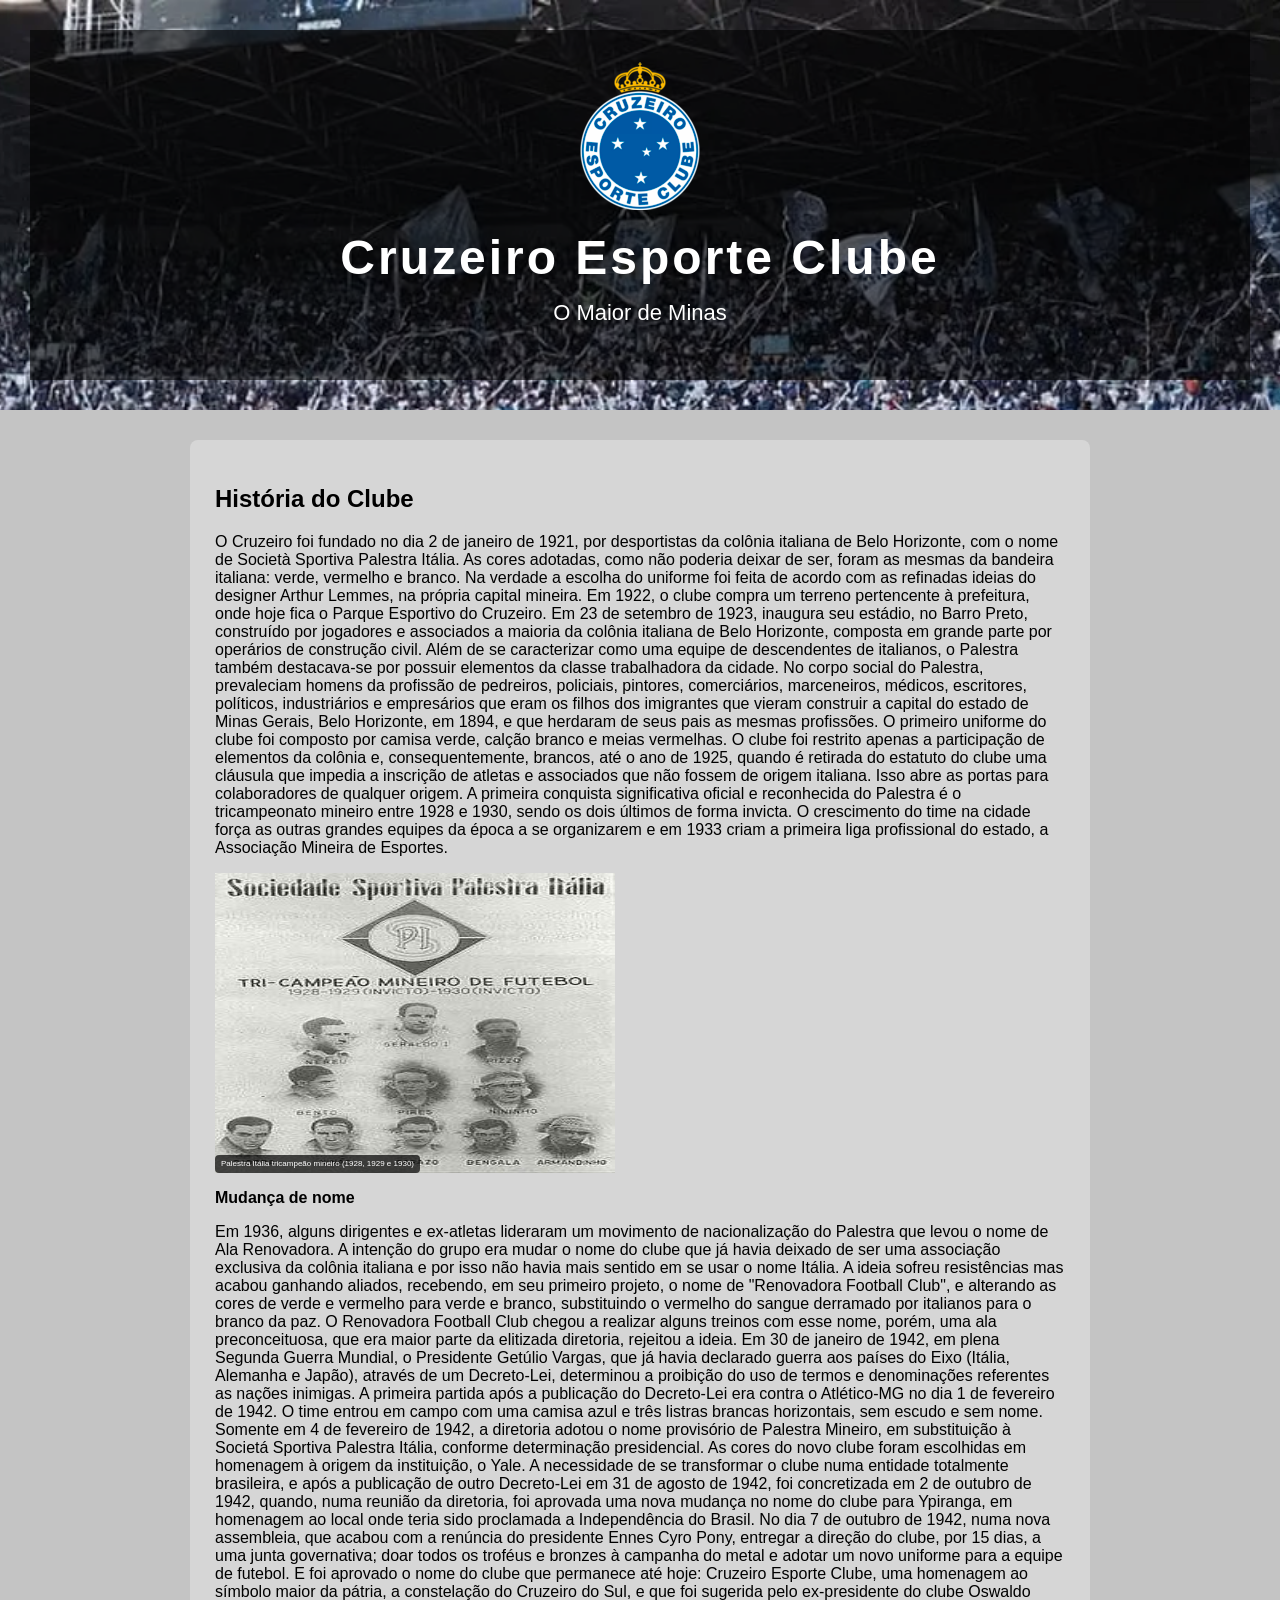
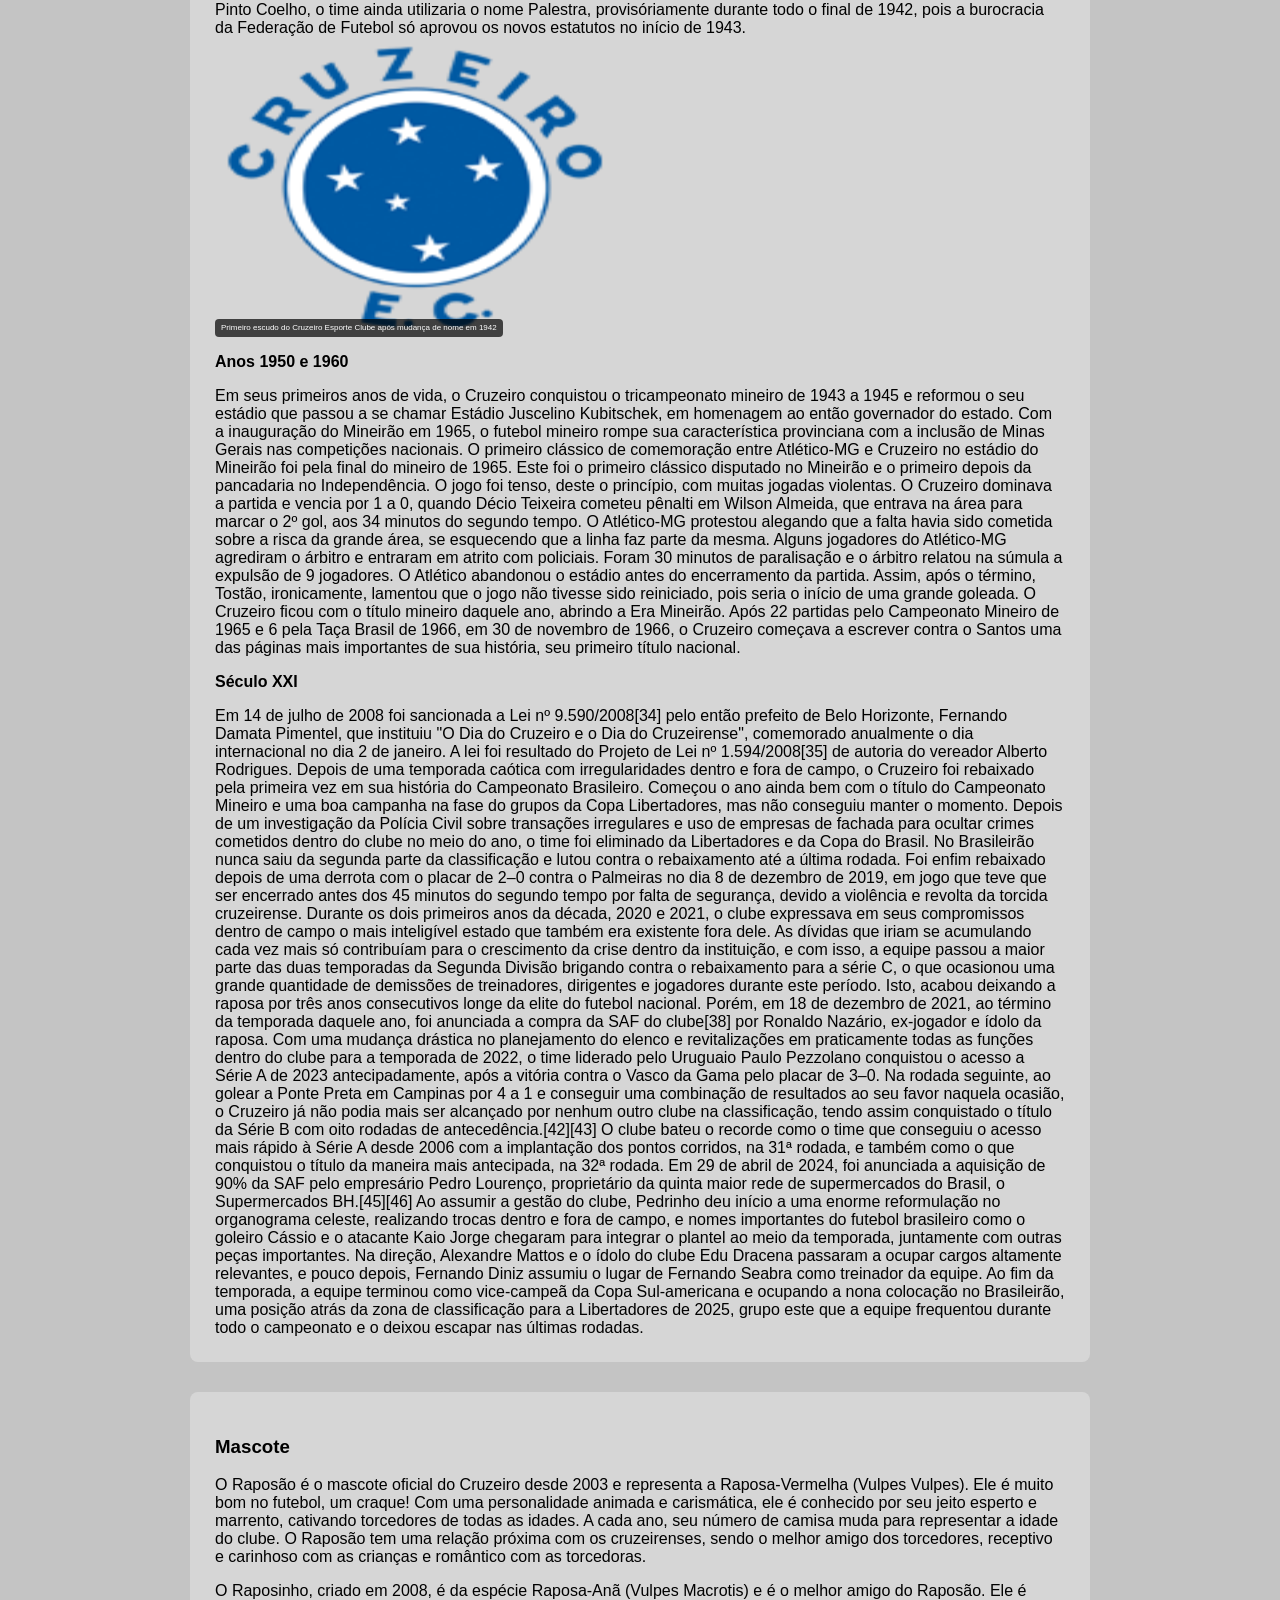
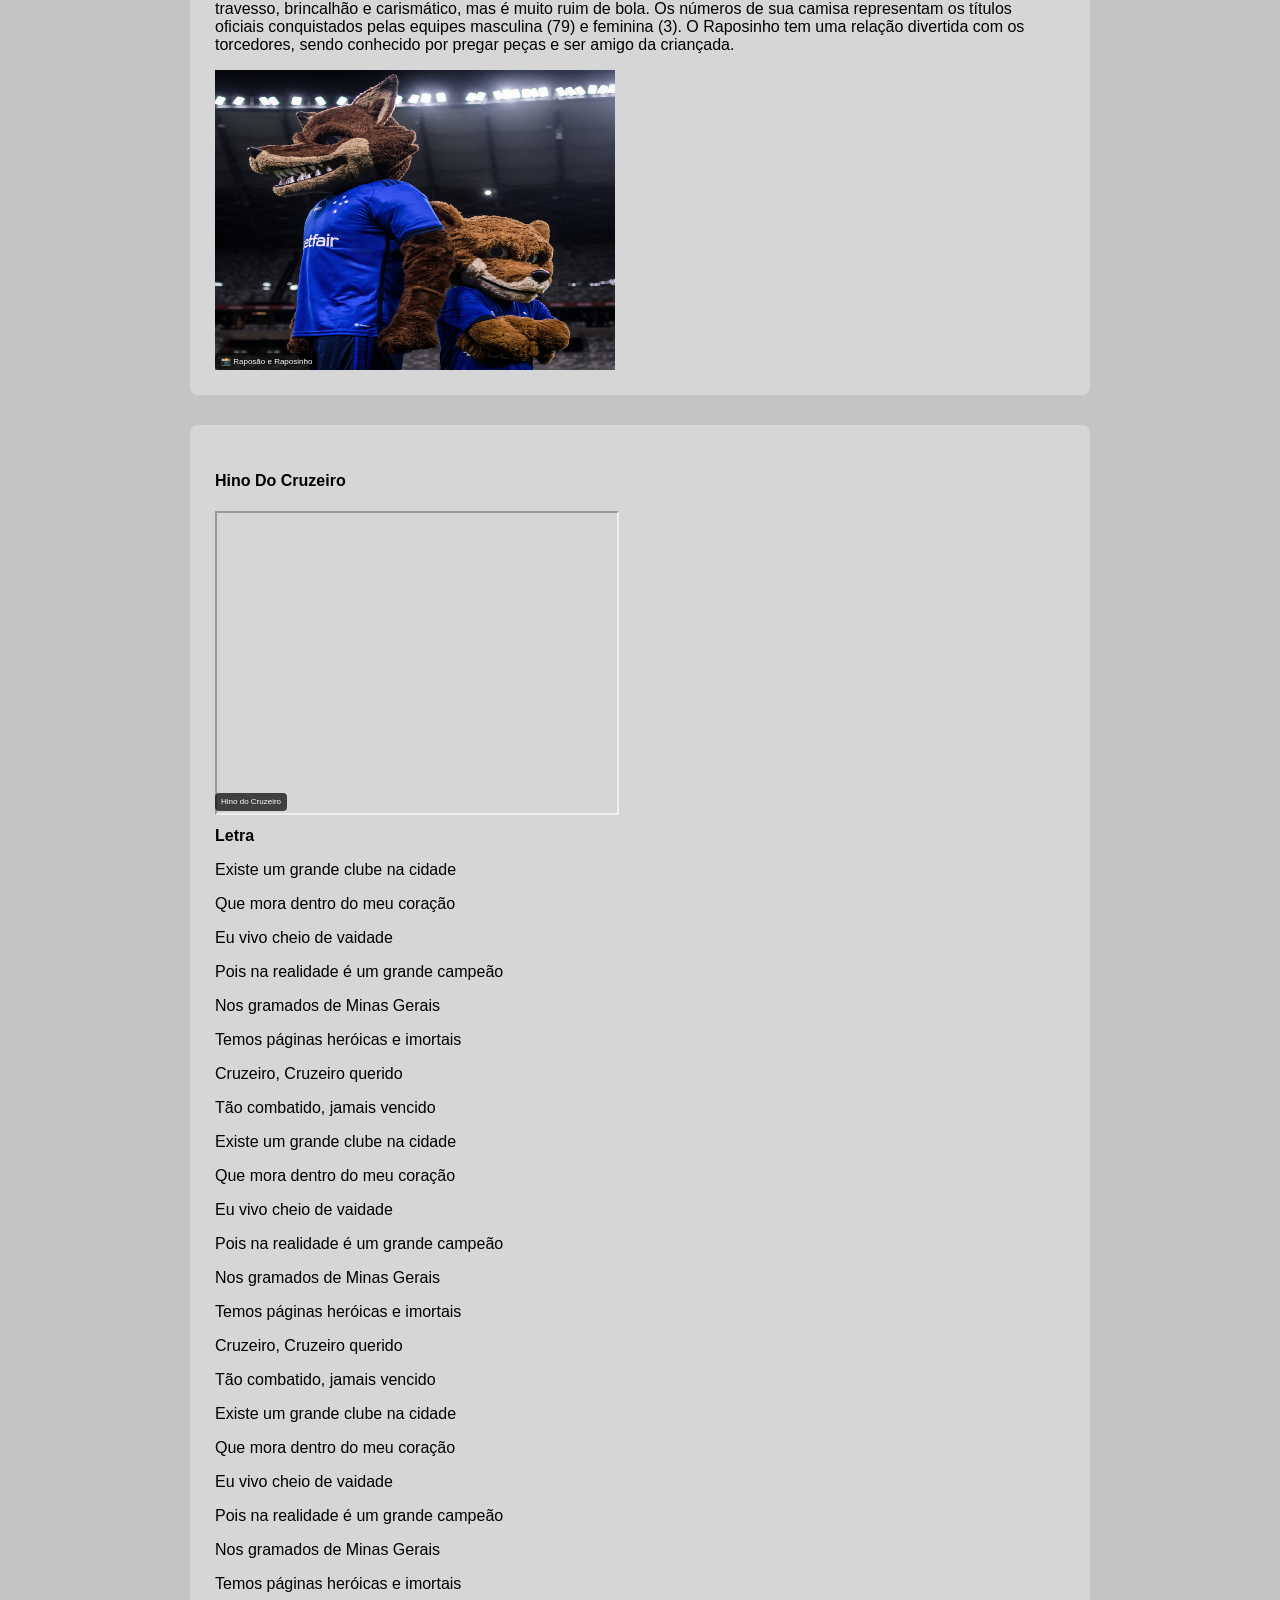
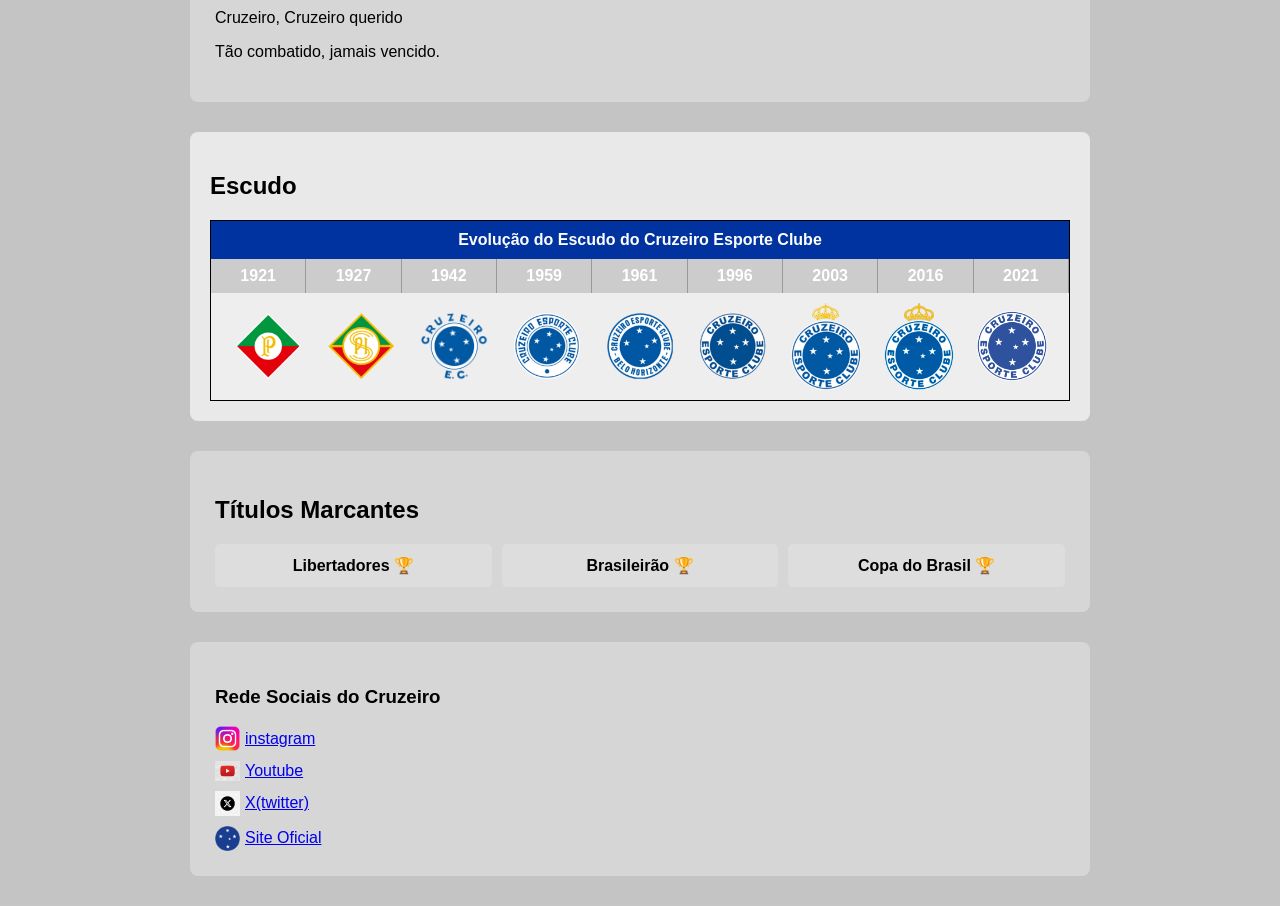
==== index.html @ af5bc018 "commit inicial primeiro commit" ====
<!DOCTYPE html>
<html lang="pt-br">
<head>
    <meta charset="UTF-8">
    <title>Cruzeiro Esporte Clube</title>
    <link rel="stylesheet" href="style.css">
</head>
<body>

<header class="hero">
     <div class="overlay">
         <img src="2016.png" alt= "logo cruzeiro" class="logo">
         <h1> Cruzeiro Esporte Clube</h1>
         <p> O Maior de Minas </p>
     </div>
</header>

<main>
    <!-- HISTÓRIA -->
    <section>
        <h2>História do Clube</h2>
        <p>
           O Cruzeiro foi fundado no dia 2 de janeiro de 1921, por desportistas da colônia italiana de Belo Horizonte, com o nome de Società Sportiva Palestra Itália. 
           As cores adotadas, como não poderia deixar de ser, foram as mesmas da bandeira italiana: verde, vermelho e branco. Na verdade a escolha do uniforme foi feita de acordo com as refinadas ideias do designer Arthur Lemmes, na própria capital mineira. Em 1922, o clube compra um terreno pertencente à prefeitura, onde hoje fica o Parque Esportivo do Cruzeiro. Em 23 de setembro de 1923, inaugura seu estádio, no Barro Preto, construído por jogadores e associados a maioria da colônia italiana de Belo Horizonte, composta em grande parte por operários de construção civil.
Além de se caracterizar como uma equipe de descendentes de italianos, o Palestra também destacava-se por possuir elementos da classe trabalhadora da cidade. No corpo social do Palestra, prevaleciam homens da profissão de pedreiros, policiais, pintores, comerciários, marceneiros, médicos, escritores, políticos, industriários e empresários que eram os filhos dos imigrantes que vieram construir a capital do estado de Minas Gerais, Belo Horizonte, em 1894, e que herdaram de seus pais as mesmas profissões.
O primeiro uniforme do clube foi composto por camisa verde, calção branco e meias vermelhas. O clube foi restrito apenas a participação de elementos da colônia e, consequentemente, brancos, até o ano de 1925, quando é retirada do estatuto do clube uma cláusula que impedia a inscrição de atletas e associados que não fossem de origem italiana. Isso abre as portas para colaboradores de qualquer origem.
A primeira conquista significativa oficial e reconhecida do Palestra é o tricampeonato mineiro entre 1928 e 1930, sendo os dois últimos de forma invicta. O crescimento do time na cidade força as outras grandes equipes da época a se organizarem e em 1933 criam a primeira liga profissional do estado, a Associação Mineira de Esportes.
                <div class= "midia-box">
                    <img src="palestra.jpg" width="400" height="300">
                    <div class= "detalhes"> Palestra Itália tricampeão mineiro (1928, 1929 e 1930)
                    </div>
                </div>
        </p>

        <p><p><b> Mudança de nome</b></p>
           Em 1936, alguns dirigentes e ex-atletas lideraram um movimento de nacionalização do Palestra que levou o nome de Ala Renovadora. A intenção do grupo era mudar o nome do clube que já havia deixado de ser uma associação exclusiva da colônia italiana e por isso não havia mais sentido em se usar o nome Itália. A ideia sofreu resistências mas acabou ganhando aliados, recebendo, em seu primeiro projeto, o nome de "Renovadora Football Club", e alterando as cores de verde e vermelho para verde e branco, substituindo o vermelho do sangue derramado por italianos para o branco da paz. O Renovadora Football Club chegou a realizar alguns treinos com esse nome, porém, uma ala preconceituosa, que era maior parte da elitizada diretoria, rejeitou a ideia.
Em 30 de janeiro de 1942, em plena Segunda Guerra Mundial, o Presidente Getúlio Vargas, que já havia declarado guerra aos países do Eixo (Itália, Alemanha e Japão), através de um Decreto-Lei, determinou a proibição do uso de termos e denominações referentes as nações inimigas. A primeira partida após a publicação do Decreto-Lei era contra o Atlético-MG no dia 1 de fevereiro de 1942. O time entrou em campo com uma camisa azul e três listras brancas horizontais, sem escudo e sem nome. Somente em 4 de fevereiro de 1942, a diretoria adotou o nome provisório de Palestra Mineiro, em substituição à Societá Sportiva Palestra Itália, conforme determinação presidencial. As cores do novo clube foram escolhidas em homenagem à origem da instituição, o Yale.
A necessidade de se transformar o clube numa entidade totalmente brasileira, e após a publicação de outro Decreto-Lei em 31 de agosto de 1942, foi concretizada em 2 de outubro de 1942, quando, numa reunião da diretoria, foi aprovada uma nova mudança no nome do clube para Ypiranga, em homenagem ao local onde teria sido proclamada a Independência do Brasil. No dia 7 de outubro de 1942, numa nova assembleia, que acabou com a renúncia do presidente Ennes Cyro Pony, entregar a direção do clube, por 15 dias, a uma junta governativa; doar todos os troféus e bronzes à campanha do metal e adotar um novo uniforme para a equipe de futebol. E foi aprovado o nome do clube que permanece até hoje: Cruzeiro Esporte Clube, uma homenagem ao símbolo maior da pátria, a constelação do Cruzeiro do Sul, e que foi sugerida pelo ex-presidente do clube Oswaldo Pinto Coelho, o time ainda utilizaria o nome Palestra, provisóriamente durante todo o final de 1942, pois a burocracia da Federação de Futebol só aprovou os novos estatutos no início de 1943.
                <div class= "midia-box">
                    <img src="escudo1942.png" width="400" height="300">
                    <div class= "detalhes"> Primeiro escudo do Cruzeiro Esporte Clube após mudança de nome em 1942
                    </div>
                </div>
        </p>

        <p> <p><b>Anos 1950 e 1960</b></p>
        Em seus primeiros anos de vida, o Cruzeiro conquistou o tricampeonato mineiro de 1943 a 1945 e reformou o seu estádio que passou a se chamar Estádio Juscelino Kubitschek, em homenagem ao então governador do estado.
        Com a inauguração do Mineirão em 1965, o futebol mineiro rompe sua característica provinciana com a inclusão de Minas Gerais nas competições nacionais. O primeiro clássico de comemoração entre Atlético-MG e Cruzeiro no estádio do Mineirão foi pela final do mineiro de 1965. Este foi o primeiro clássico disputado no Mineirão e o primeiro depois da pancadaria no Independência. O jogo foi tenso, deste o princípio, com muitas jogadas violentas. O Cruzeiro dominava a partida e vencia por 1 a 0, quando Décio Teixeira cometeu pênalti em Wilson Almeida, que entrava na área para marcar o 2º gol, aos 34 minutos do segundo tempo. O Atlético-MG protestou alegando que a falta havia sido cometida sobre a risca da grande área, se esquecendo que a linha faz parte da mesma. Alguns jogadores do Atlético-MG agrediram o árbitro e entraram em atrito com policiais. Foram 30 minutos de paralisação e o árbitro relatou na súmula a expulsão de 9 jogadores. O Atlético abandonou o estádio antes do encerramento da partida. Assim, após o término, Tostão, ironicamente, lamentou que o jogo não tivesse sido reiniciado, pois seria o início de uma grande goleada. O Cruzeiro ficou com o título mineiro daquele ano, abrindo a Era Mineirão.
        Após 22 partidas pelo Campeonato Mineiro de 1965 e 6 pela Taça Brasil de 1966, em 30 de novembro de 1966, o Cruzeiro começava a escrever contra o Santos uma das páginas mais importantes de sua história, seu primeiro título nacional.
        </p>

        <p><p><b> Século XXI</b></p>
        Em 14 de julho de 2008 foi sancionada a Lei nº 9.590/2008[34] pelo então prefeito de Belo Horizonte, Fernando Damata Pimentel, que instituiu "O Dia do Cruzeiro e o Dia do Cruzeirense", comemorado anualmente o dia internacional no dia 2 de janeiro. A lei foi resultado do Projeto de Lei nº 1.594/2008[35] de autoria do vereador Alberto Rodrigues.
        Depois de uma temporada caótica com irregularidades dentro e fora de campo, o Cruzeiro foi rebaixado pela primeira vez em sua história do Campeonato Brasileiro. Começou o ano ainda bem com o título do Campeonato Mineiro e uma boa campanha na fase do grupos da Copa Libertadores, mas não conseguiu manter o momento. Depois de um investigação da Polícia Civil sobre transações irregulares e uso de empresas de fachada para ocultar crimes cometidos dentro do clube no meio do ano, o time foi eliminado da Libertadores e da Copa do Brasil. No Brasileirão nunca saiu da segunda parte da classificação e lutou contra o rebaixamento até a última rodada. Foi enfim rebaixado depois de uma derrota com o placar de 2–0 contra o Palmeiras no dia 8 de dezembro de 2019, em jogo que teve que ser encerrado antes dos 45 minutos do segundo tempo por falta de segurança, devido a violência e revolta da torcida cruzeirense.
        Durante os dois primeiros anos da década, 2020 e 2021, o clube expressava em seus compromissos dentro de campo o mais inteligível estado que também era existente fora dele. As dívidas que iriam se acumulando cada vez mais só contribuíam para o crescimento da crise dentro da instituição, e com isso, a equipe passou a maior parte das duas temporadas da Segunda Divisão brigando contra o rebaixamento para a série C, o que ocasionou uma grande quantidade de demissões de treinadores, dirigentes e jogadores durante este período. Isto, acabou deixando a raposa por três anos consecutivos longe da elite do futebol nacional.
        Porém, em 18 de dezembro de 2021, ao término da temporada daquele ano, foi anunciada a compra da SAF do clube[38] por Ronaldo Nazário, ex-jogador e ídolo da raposa. Com uma mudança drástica no planejamento do elenco e revitalizações em praticamente todas as funções dentro do clube para a temporada de 2022, o time liderado pelo Uruguaio Paulo Pezzolano conquistou o acesso a Série A de 2023 antecipadamente, após a vitória contra o Vasco da Gama pelo placar de 3–0. Na rodada seguinte, ao golear a Ponte Preta em Campinas por 4 a 1 e conseguir uma combinação de resultados ao seu favor naquela ocasião, o Cruzeiro já não podia mais ser alcançado por nenhum outro clube na classificação, tendo assim conquistado o título da Série B com oito rodadas de antecedência.[42][43] O clube bateu o recorde como o time que conseguiu o acesso mais rápido à Série A desde 2006 com a implantação dos pontos corridos, na 31ª rodada, e também como o que conquistou o título da maneira mais antecipada, na 32ª rodada.
        Em 29 de abril de 2024, foi anunciada a aquisição de 90% da SAF pelo empresário Pedro Lourenço, proprietário da quinta maior rede de supermercados do Brasil, o Supermercados BH.[45][46] Ao assumir a gestão do clube, Pedrinho deu início a uma enorme reformulação no organograma celeste, realizando trocas dentro e fora de campo, e nomes importantes do futebol brasileiro como o goleiro Cássio e o atacante Kaio Jorge chegaram para integrar o plantel ao meio da temporada, juntamente com outras peças importantes. Na direção, Alexandre Mattos e o ídolo do clube Edu Dracena passaram a ocupar cargos altamente relevantes, e pouco depois, Fernando Diniz assumiu o lugar de Fernando Seabra como treinador da equipe. Ao fim da temporada, a equipe terminou como vice-campeã da Copa Sul-americana e ocupando a nona colocação no Brasileirão, uma posição atrás da zona de classificação para a Libertadores de 2025, grupo este que a equipe frequentou durante todo o campeonato e o deixou escapar nas últimas rodadas.



    </section>

    <section>
        <h3> Mascote</h3>
        <p> O Raposão é o mascote oficial do Cruzeiro desde 2003 e representa a Raposa-Vermelha (Vulpes Vulpes). Ele é muito bom no futebol, um craque! Com uma personalidade animada e carismática, ele é conhecido por seu jeito esperto e marrento, cativando torcedores de todas as idades. A cada ano, seu número de camisa muda para representar a idade do clube. O Raposão tem uma relação próxima com os cruzeirenses, sendo o melhor amigo dos torcedores, receptivo e carinhoso com as crianças e romântico com as torcedoras.</p>
        <p>O Raposinho, criado em 2008, é da espécie Raposa-Anã (Vulpes Macrotis) e é o melhor amigo do Raposão. Ele é travesso, brincalhão e carismático, mas é muito ruim de bola. Os números de sua camisa representam os títulos oficiais conquistados pelas equipes masculina (79) e feminina (3). O Raposinho tem uma relação divertida com os torcedores, sendo conhecido por pregar peças e ser amigo da criançada.</p>
        <div class="midia-box">
        <img src="raposao.jfif" width="400" height="300">
        <div class="detalhes"> 📸 Raposão e Raposinho
        </div>

    </section>

    <section>
        <h4>Hino Do Cruzeiro</h4>
        <div class="midia-box">
                        <iframe src="https://www.youtube.com/embed/901buxaTBtA" width="400" height="300"></iframe>
                    <div class="detalhes"> Hino do Cruzeiro </div>
                </div>
<p><b>Letra</b></p>
<p> Existe um grande clube na cidade</p>
<p> Que mora dentro do meu coração</p>
<p> Eu vivo cheio de vaidade</p>
<p> Pois na realidade é um grande campeão</p>

<p> Nos gramados de Minas Gerais</p>
<p> Temos páginas heróicas e imortais</p>
<p> Cruzeiro, Cruzeiro querido</p>
<p> Tão combatido, jamais vencido</p>

<p> Existe um grande clube na cidade</p>
<p> Que mora dentro do meu coração</p>
<p> Eu vivo cheio de vaidade</p>
<p> Pois na realidade é um grande campeão</p>

<p> Nos gramados de Minas Gerais</p>
<p> Temos páginas heróicas e imortais</p>
<p> Cruzeiro, Cruzeiro querido</p>
<p> Tão combatido, jamais vencido</p>

<p> Existe um grande clube na cidade</p>
<p> Que mora dentro do meu coração</p>
<p> Eu vivo cheio de vaidade</p>
<p> Pois na realidade é um grande campeão</p>

<p> Nos gramados de Minas Gerais</p>
<p> Temos páginas heróicas e imortais</p>
<p> Cruzeiro, Cruzeiro querido</p>
<p> Tão combatido, jamais vencido.</p>

    </section>

    <section class="escudo-section">

    <h2>Escudo</h2>
    <p></p>

    <div class="tabela-escudos">
        <div class="titulo-tabela">
            Evolução do Escudo do Cruzeiro Esporte Clube
        </div>

        <div class="linha-anos">
            <div>1921</div>
            <div>1927</div>
            <div>1942</div>
            <div>1959</div>
            <div>1961</div>
            <div>1996</div>
            <div>2003</div>
            <div>2016</div>
            <div>2021</div>
        </div>

        <div class="linha-imagens">
            <img src="1921.png">
            <img src="1927.png">
            <img src="1942.png">
            <img src="1959.png">
            <img src="1961.png">
            <img src="1996.png">
            <img src="2003.png">
            <img src="2016.png">
            <img src="2021.webp">
        </div>

    </div>

</section>

    <!-- TÍTULOS -->
    <section>
        <h2>Títulos Marcantes</h2>
    <p>
        <div class="tabs">
            <a href="/meusite/libertadores.php" class="tab-link">Libertadores 🏆</a>
            <a href="/meusite/brasileirao.php" class="tab-link">Brasileirão 🏆</a>
            <a href="/meusite/copadobrasil.php" class="tab-link">Copa do Brasil 🏆</a>

        </div>
</section>

    <section> 
        <h3> Rede Sociais do Cruzeiro </h3>

     <div class="inst"> 
    
       <div class="rede-item">
           <img src="instagram.png" alt="instagram do cruzeiro" class="classinst">
           <a href="https://www.instagram.com/cruzeiro/"> instagram </a>
        </div>
        
       <div class="rede-item">
            <img src="yt.jpg" alt="youtube cruzeiro" class="classinst">
            <a href="https://www.youtube.com/user/oficialcruzeiro"> Youtube </a>
       </div>

        <div class="rede-item">
            <img src="x.jpg" alt="x do cruzeiro" class="classinst">
            <a href="https://x.com/Cruzeiro"> X(twitter) </a>
        </div>
        
        <div class="rede-item">
            <img src="crz.ico" alt="site do cruzeiro" class="classinst">
            <a href="https://www.cruzeiro.com.br/"> Site Oficial </a>
        </div>
     
    </div>
</section>
  
</body>
</html>
---- style.css ----
body {
    margin: 0;
    font-family: Arial, Helvetica, sans-serif;
    background-color: #c4c4c4;
}

header {
    background-color: #0003cc;
    color: #ffffff;
    text-align: center;
    padding: 30px;
}

main {
    max-width: 900px;
    margin: 30px auto;
    padding: 0 20px;
}

section {
    background: rgba(255, 255, 255, 0.301);
    padding: 25px;
    margin-bottom: 30px;
    border-radius: 8px;
}

header h1 {
    color: #ffffff
    }

    h2 {
    color: #000000;
}

/* Links que parecem abas */
.tabs {
    display: flex;
    gap: 10px;
}

.tab-link {
    flex: 1;
    text-align: center;
    padding: 12px;
    background-color: #ddd;
    text-decoration: none;
    color: #000;
    font-weight: bold;
    border-radius: 5px;
    transition: background 0.3s, color 0.3s;
}

.tab-link:hover {
    background-color: #0033a0;
    color: white;
}

footer {
    background-color: #0033a0;
    color: white;
    text-align: center;
    padding: 15px;
}

.midia-box {
  position: relative;
  width: 400px;
  height: 300px;
}

.midia-box img,
.midia-box iframe {
  width: 100%;
  height: 100%;
}

.detalhes {
  position: absolute;
  bottom: 0;
  background: rgba(0,0,0,0.7);
  color: white;
  width: 100%;
  padding: 4px 6px;
  font-size: 8px;
  line-height: 1.2;
  width: auto;
  border-radius: 4px;
}

.titulo-header {
    display: flex;
    align-items: center;
    justify-content: center;
    gap: 0px;
}

.logo {
    width: 150px; 
    height: auto; 
    margin-bottom: 0px; 
}

.inst {
    display: flex;
    flex-direction: column;
    gap: 10px;
}

.classinst {
    width: 25px;
    height: auto;
}

.rede-item {
    display: flex;
    align-items: center;
    gap: 5px;
}

.escudo-section {
    background: #e9e9e9;
    color: white;
    padding: 20px;
}

.tabela-escudos {
    margin-top: 20px;
    border: 1px solid #000000;
}

.titulo-tabela {
    background-color: #0033a0;
    text-align: center;
    padding: 10px;
    font-weight: bold;
}

.linha-anos {
    display: grid;
    grid-template-columns: repeat(9, 1fr);
    background: #ccc;
    text-align: center;
    font-weight: bold;
}

.linha-anos div {
    padding: 8px;
    border-right: 1px solid #999;
}

.linha-imagens {
    display: grid;
    grid-template-columns: repeat(9, 1fr);
    background: #eee;
    padding: 10px;
    text-align: center;
}

.linha-imagens img {
    width: 70px;
    margin: auto;
}

.hero {
    background: url("mineirao.webp") no-repeat center center/cover;
    background-attachment: fixed;
    height: 350px;
    position: relative;
    display: flex;
    justify-content: center;
    align-items: center;
}

/* Camada escura por cima da imagem */
.overlay {
    background-color: rgba(0, 0, 0, 0.6); /* transparência */
    width: 100%;
    height: 100%;
    display: flex;
    flex-direction: column;
    justify-content: center;
    align-items: center;
    color: white;
    text-align: center;
}

/* Logo */
.overlay img {
    width: 120px;
    margin-bottom: 20px;
}

/* Nome principal */
.overlay h1 {
    font-size: 48px;
    margin: 0;
    letter-spacing: 3px;
}

/* Subtítulo */
.overlay p {
    font-size: 22px;
    margin-top: 15px;
    color: #ffffff;
}

/* Animação padrão */
@keyframes fadeUp {
    from {
        opacity: 0;
        transform: translateY(30px);
    }
    to {
        opacity: 1;
        transform: translateY(0);
    }
}

/* Aplicando animação */
.overlay img {
    animation: fadeUp 1s ease forwards;
}

.overlay h1 {
    animation: fadeUp 1.2s ease forwards;
}

.overlay p {
    animation: fadeUp 1.5s ease forwards;
}
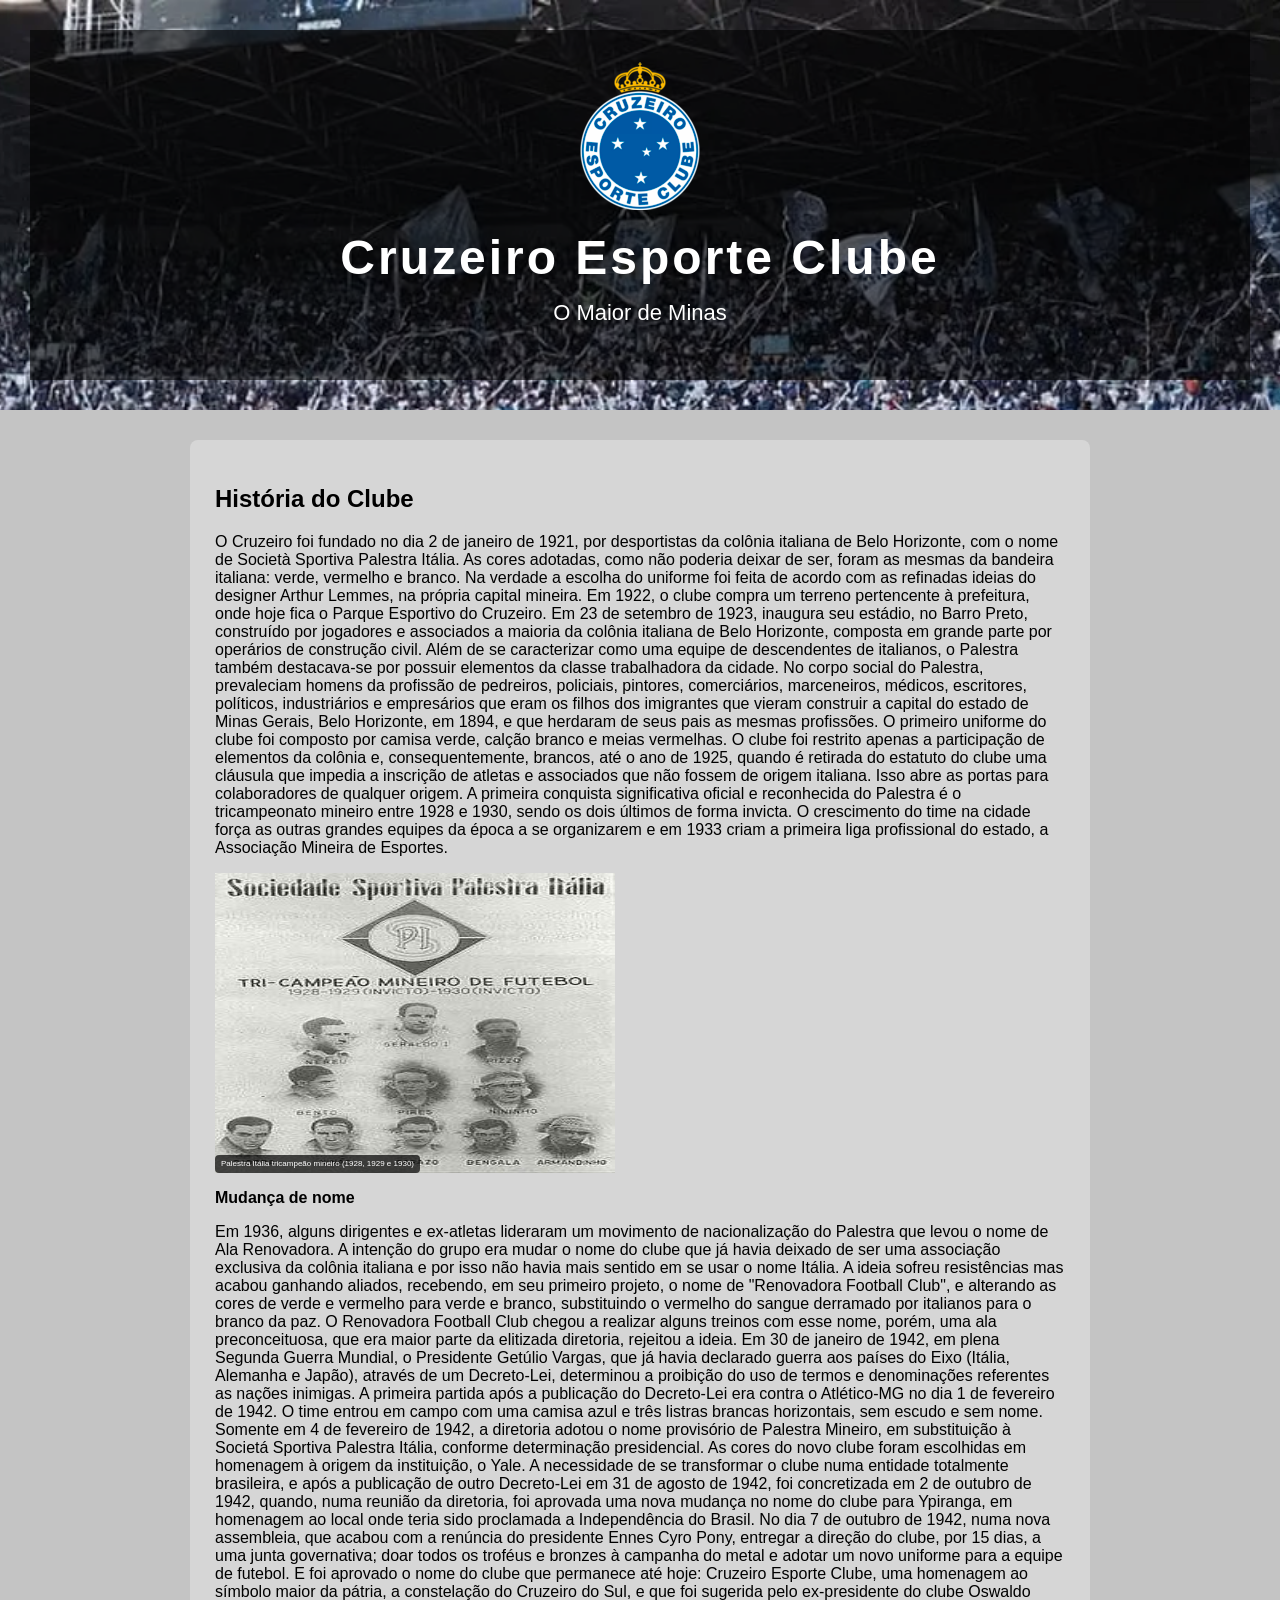
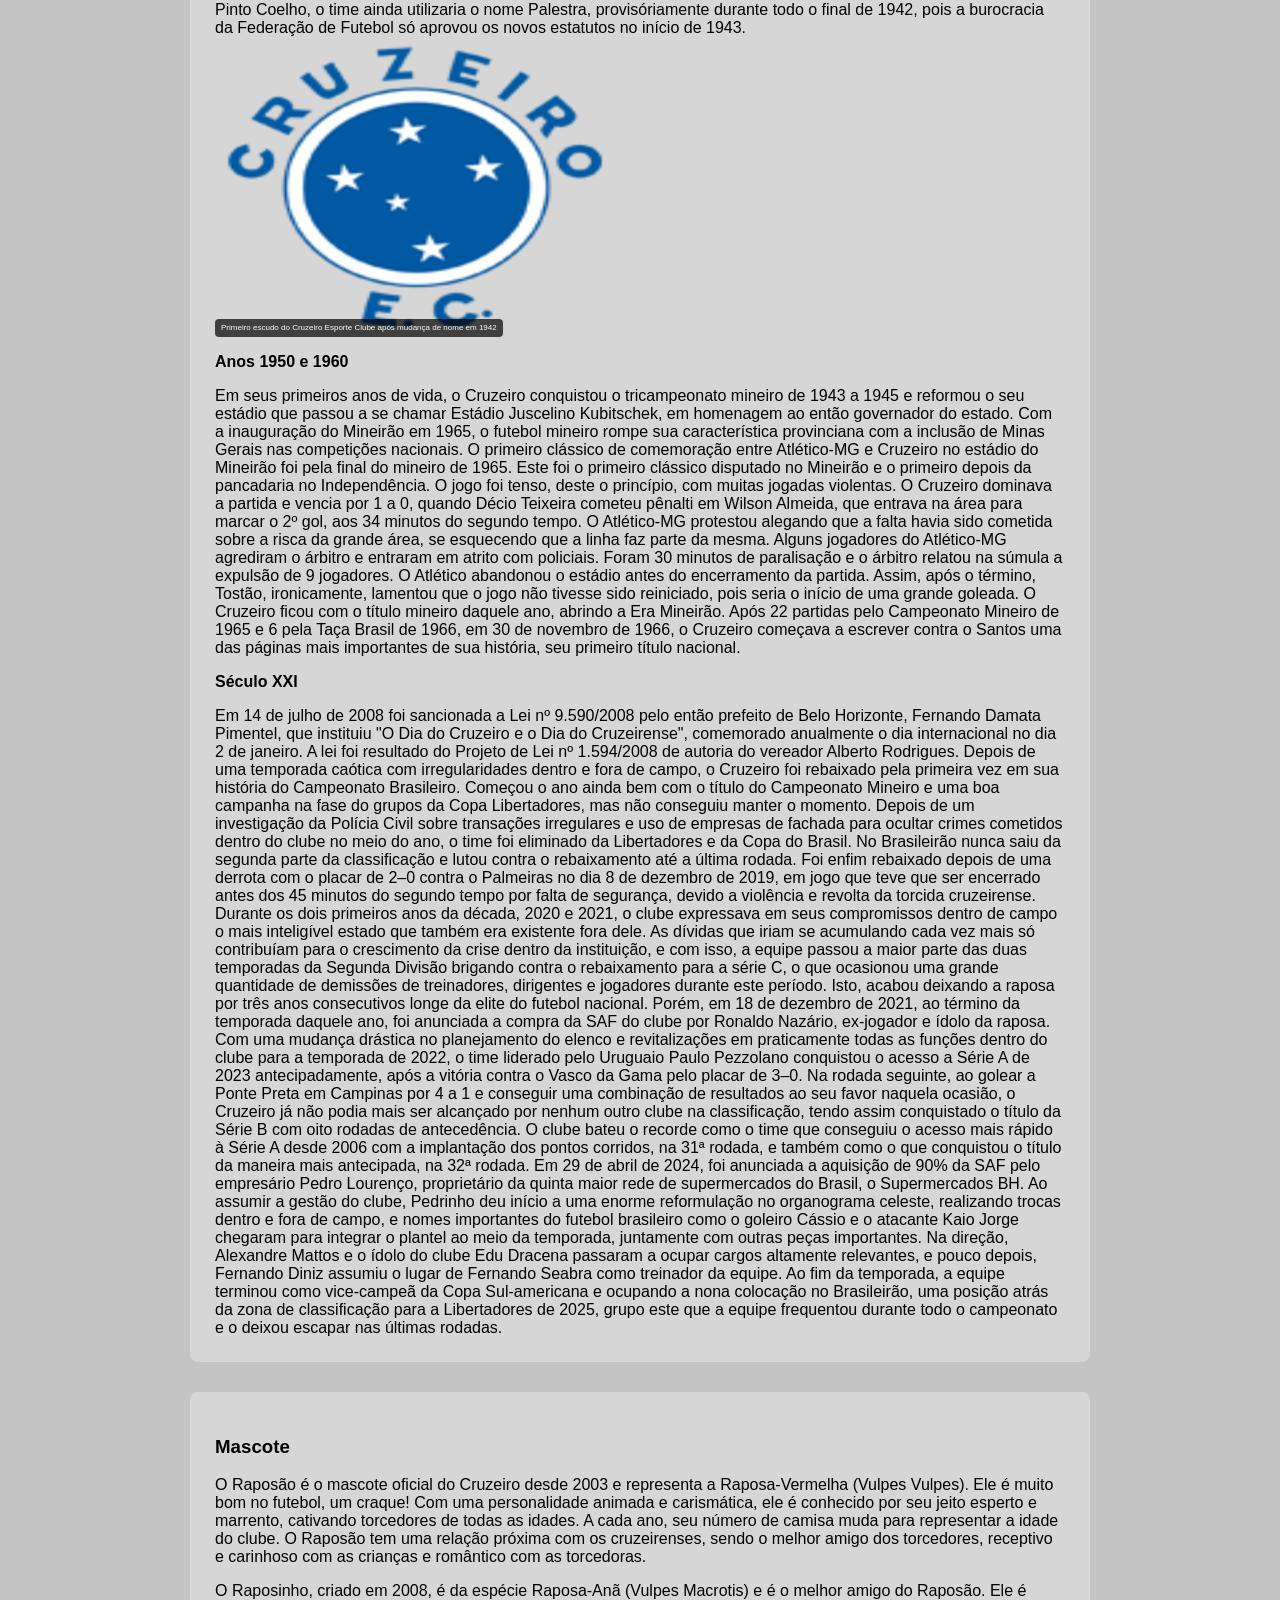
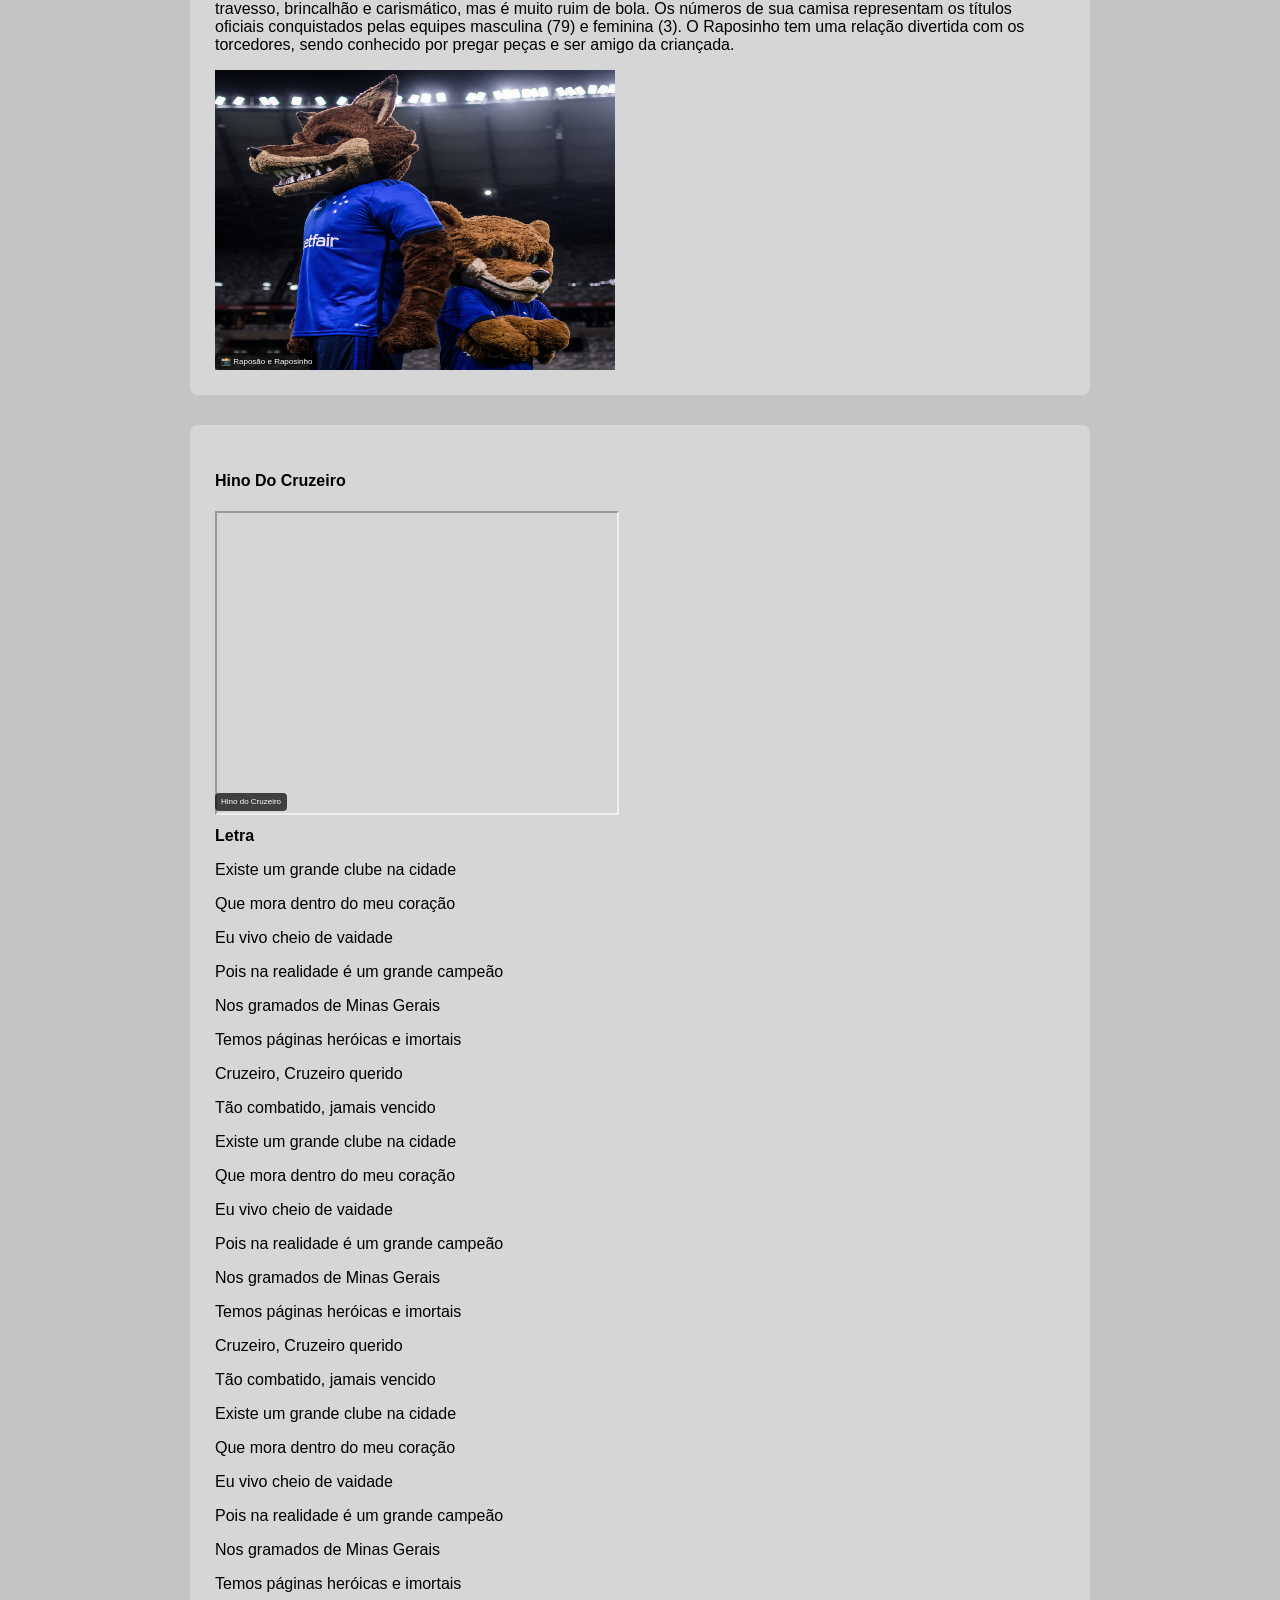
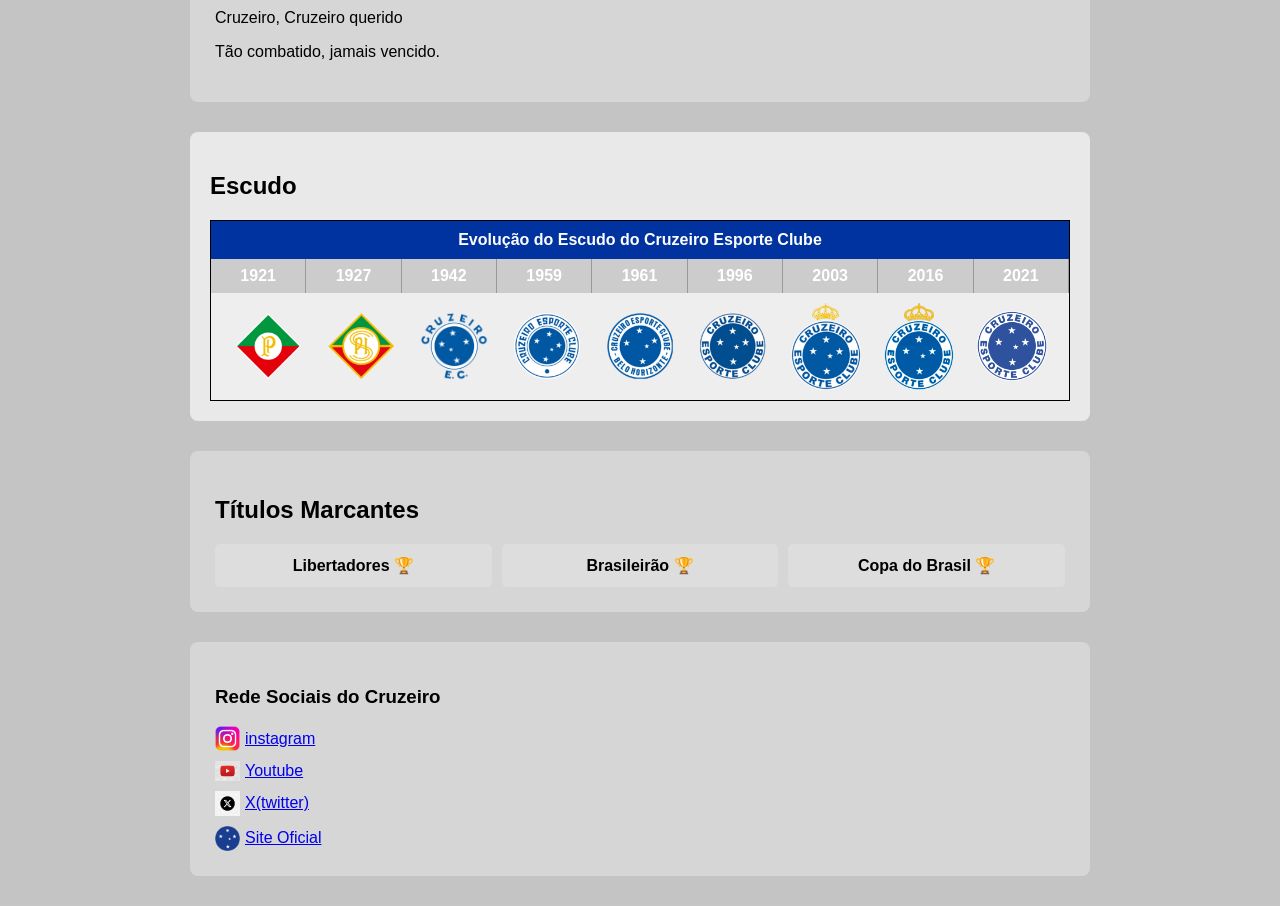
==== commit 886fa6c6: "Update index.html ajustes" ====
--- a/index.html
+++ b/index.html
@@ -50,11 +50,11 @@
         </p>
 
         <p><p><b> Século XXI</b></p>
-        Em 14 de julho de 2008 foi sancionada a Lei nº 9.590/2008[34] pelo então prefeito de Belo Horizonte, Fernando Damata Pimentel, que instituiu "O Dia do Cruzeiro e o Dia do Cruzeirense", comemorado anualmente o dia internacional no dia 2 de janeiro. A lei foi resultado do Projeto de Lei nº 1.594/2008[35] de autoria do vereador Alberto Rodrigues.
+        Em 14 de julho de 2008 foi sancionada a Lei nº 9.590/2008 pelo então prefeito de Belo Horizonte, Fernando Damata Pimentel, que instituiu "O Dia do Cruzeiro e o Dia do Cruzeirense", comemorado anualmente o dia internacional no dia 2 de janeiro. A lei foi resultado do Projeto de Lei nº 1.594/2008 de autoria do vereador Alberto Rodrigues.
         Depois de uma temporada caótica com irregularidades dentro e fora de campo, o Cruzeiro foi rebaixado pela primeira vez em sua história do Campeonato Brasileiro. Começou o ano ainda bem com o título do Campeonato Mineiro e uma boa campanha na fase do grupos da Copa Libertadores, mas não conseguiu manter o momento. Depois de um investigação da Polícia Civil sobre transações irregulares e uso de empresas de fachada para ocultar crimes cometidos dentro do clube no meio do ano, o time foi eliminado da Libertadores e da Copa do Brasil. No Brasileirão nunca saiu da segunda parte da classificação e lutou contra o rebaixamento até a última rodada. Foi enfim rebaixado depois de uma derrota com o placar de 2–0 contra o Palmeiras no dia 8 de dezembro de 2019, em jogo que teve que ser encerrado antes dos 45 minutos do segundo tempo por falta de segurança, devido a violência e revolta da torcida cruzeirense.
         Durante os dois primeiros anos da década, 2020 e 2021, o clube expressava em seus compromissos dentro de campo o mais inteligível estado que também era existente fora dele. As dívidas que iriam se acumulando cada vez mais só contribuíam para o crescimento da crise dentro da instituição, e com isso, a equipe passou a maior parte das duas temporadas da Segunda Divisão brigando contra o rebaixamento para a série C, o que ocasionou uma grande quantidade de demissões de treinadores, dirigentes e jogadores durante este período. Isto, acabou deixando a raposa por três anos consecutivos longe da elite do futebol nacional.
-        Porém, em 18 de dezembro de 2021, ao término da temporada daquele ano, foi anunciada a compra da SAF do clube[38] por Ronaldo Nazário, ex-jogador e ídolo da raposa. Com uma mudança drástica no planejamento do elenco e revitalizações em praticamente todas as funções dentro do clube para a temporada de 2022, o time liderado pelo Uruguaio Paulo Pezzolano conquistou o acesso a Série A de 2023 antecipadamente, após a vitória contra o Vasco da Gama pelo placar de 3–0. Na rodada seguinte, ao golear a Ponte Preta em Campinas por 4 a 1 e conseguir uma combinação de resultados ao seu favor naquela ocasião, o Cruzeiro já não podia mais ser alcançado por nenhum outro clube na classificação, tendo assim conquistado o título da Série B com oito rodadas de antecedência.[42][43] O clube bateu o recorde como o time que conseguiu o acesso mais rápido à Série A desde 2006 com a implantação dos pontos corridos, na 31ª rodada, e também como o que conquistou o título da maneira mais antecipada, na 32ª rodada.
-        Em 29 de abril de 2024, foi anunciada a aquisição de 90% da SAF pelo empresário Pedro Lourenço, proprietário da quinta maior rede de supermercados do Brasil, o Supermercados BH.[45][46] Ao assumir a gestão do clube, Pedrinho deu início a uma enorme reformulação no organograma celeste, realizando trocas dentro e fora de campo, e nomes importantes do futebol brasileiro como o goleiro Cássio e o atacante Kaio Jorge chegaram para integrar o plantel ao meio da temporada, juntamente com outras peças importantes. Na direção, Alexandre Mattos e o ídolo do clube Edu Dracena passaram a ocupar cargos altamente relevantes, e pouco depois, Fernando Diniz assumiu o lugar de Fernando Seabra como treinador da equipe. Ao fim da temporada, a equipe terminou como vice-campeã da Copa Sul-americana e ocupando a nona colocação no Brasileirão, uma posição atrás da zona de classificação para a Libertadores de 2025, grupo este que a equipe frequentou durante todo o campeonato e o deixou escapar nas últimas rodadas.
+        Porém, em 18 de dezembro de 2021, ao término da temporada daquele ano, foi anunciada a compra da SAF do clube por Ronaldo Nazário, ex-jogador e ídolo da raposa. Com uma mudança drástica no planejamento do elenco e revitalizações em praticamente todas as funções dentro do clube para a temporada de 2022, o time liderado pelo Uruguaio Paulo Pezzolano conquistou o acesso a Série A de 2023 antecipadamente, após a vitória contra o Vasco da Gama pelo placar de 3–0. Na rodada seguinte, ao golear a Ponte Preta em Campinas por 4 a 1 e conseguir uma combinação de resultados ao seu favor naquela ocasião, o Cruzeiro já não podia mais ser alcançado por nenhum outro clube na classificação, tendo assim conquistado o título da Série B com oito rodadas de antecedência. O clube bateu o recorde como o time que conseguiu o acesso mais rápido à Série A desde 2006 com a implantação dos pontos corridos, na 31ª rodada, e também como o que conquistou o título da maneira mais antecipada, na 32ª rodada.
+        Em 29 de abril de 2024, foi anunciada a aquisição de 90% da SAF pelo empresário Pedro Lourenço, proprietário da quinta maior rede de supermercados do Brasil, o Supermercados BH. Ao assumir a gestão do clube, Pedrinho deu início a uma enorme reformulação no organograma celeste, realizando trocas dentro e fora de campo, e nomes importantes do futebol brasileiro como o goleiro Cássio e o atacante Kaio Jorge chegaram para integrar o plantel ao meio da temporada, juntamente com outras peças importantes. Na direção, Alexandre Mattos e o ídolo do clube Edu Dracena passaram a ocupar cargos altamente relevantes, e pouco depois, Fernando Diniz assumiu o lugar de Fernando Seabra como treinador da equipe. Ao fim da temporada, a equipe terminou como vice-campeã da Copa Sul-americana e ocupando a nona colocação no Brasileirão, uma posição atrás da zona de classificação para a Libertadores de 2025, grupo este que a equipe frequentou durante todo o campeonato e o deixou escapar nas últimas rodadas.
 
 
 
@@ -153,9 +153,9 @@
         <h2>Títulos Marcantes</h2>
     <p>
         <div class="tabs">
-            <a href="/meusite/libertadores.php" class="tab-link">Libertadores 🏆</a>
-            <a href="/meusite/brasileirao.php" class="tab-link">Brasileirão 🏆</a>
-            <a href="/meusite/copadobrasil.php" class="tab-link">Copa do Brasil 🏆</a>
+            <a href="libertadores.html" class="tab-link">Libertadores 🏆</a>
+            <a href="brasileirao.html" class="tab-link">Brasileirão 🏆</a>
+            <a href="copadobrasil.html" class="tab-link">Copa do Brasil 🏆</a>
 
         </div>
 </section>
@@ -190,3 +190,7 @@
   
 </body>
 </html>
+
+
+
+
